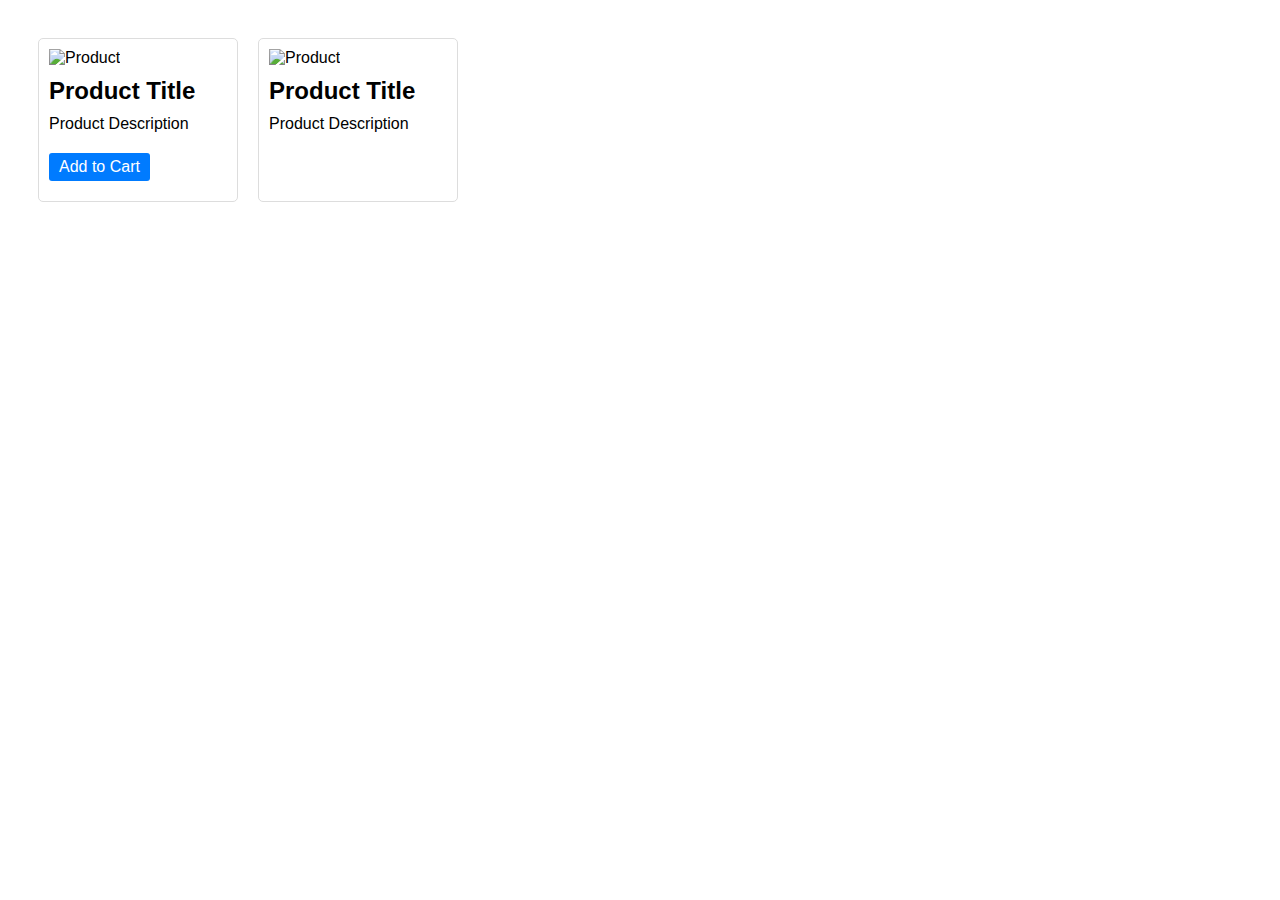
==== Proyecto/index.html @ c64d7929 "second commir" ====
<!DOCTYPE html>
<html lang="en">
<head>
    <meta charset="UTF-8">
    <meta name="viewport" content="width=device-width, initial-scale=1.0">
    <link rel="stylesheet" href="style.css">
    <title>Ecommerce</title>
</head>
<body>
    <div class="container">
        <div class="product">
            <img src="https://via.placeholder.com/150" alt="Product">
            <h2>Product Title</h2>
            <p>Product Description</p>
            <a href="#" class="btn">Add to Cart</a>
        </div>

        <div class="product">
            <img src="https://via.placeholder.com/150" alt="Product">
            <h2>Product Title</h2>
            <p>Product Description</p>
---- Proyecto/style.css ----
* {
    box-sizing: border-box;
}

body {
    font-family: Arial, sans-serif;
}

.container {
    display: flex;
    flex-wrap: wrap;
    padding: 20px;
}

.product {
    border: 1px solid #ddd;
    border-radius: 5px;
    margin: 10px;
    padding: 10px;
    width: 200px;
}

.product img {
    width: 100%;
    height: auto;
}

.product h2, .product p {
    margin: 10px 0;
}

.product .btn {
    background-color: #007BFF;
    border: none;
    border-radius: 3px;
    color: white;
    cursor: pointer;
    font-size: 16px;
    margin: 10px 0;
    padding: 5px 10px;
    text-align: center;
    text-decoration: none;
    display: inline-block;
}
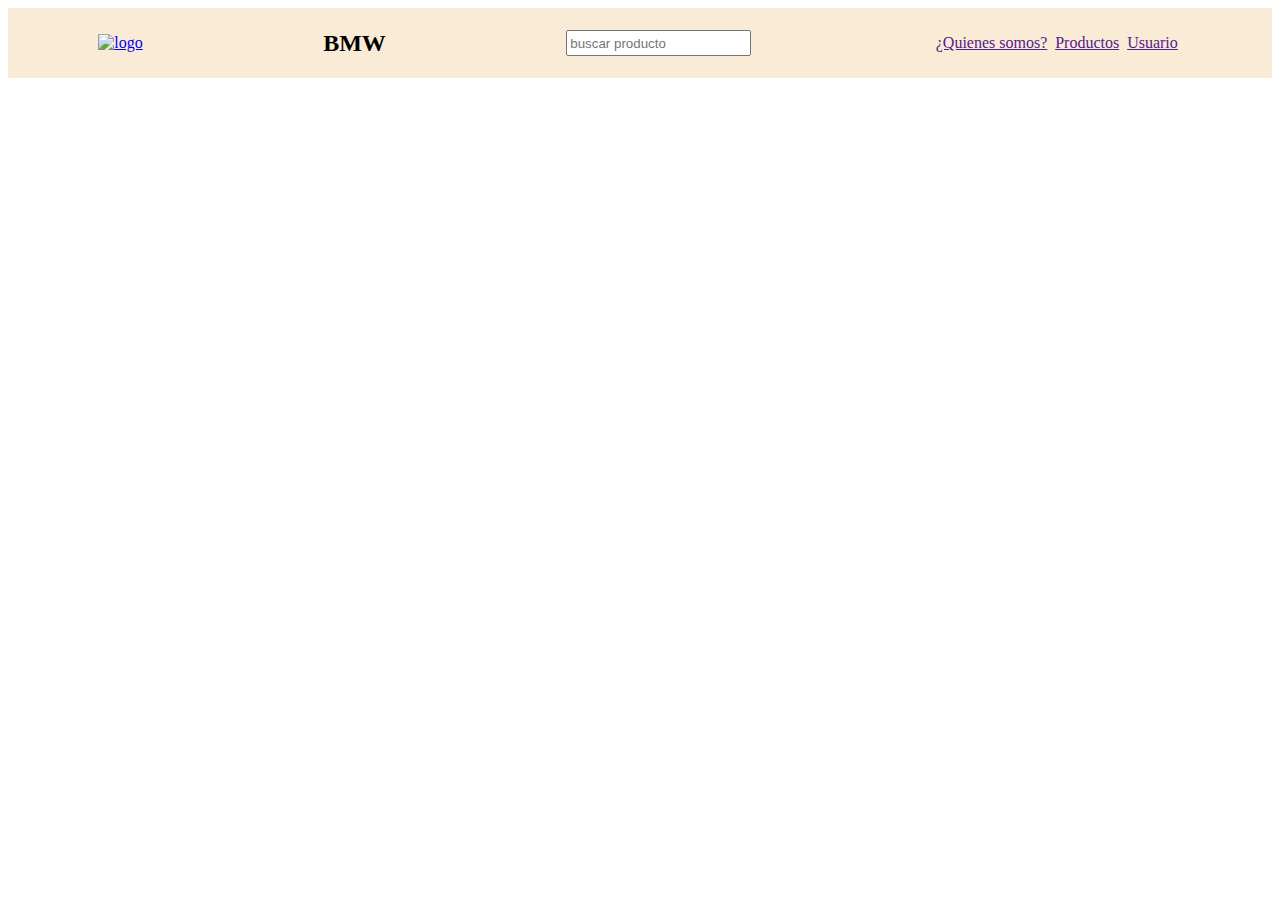
==== commit 8ae2872f: "Agrego la carpeta proyecto" ====
--- a/Proyecto/index.html
+++ b/Proyecto/index.html
@@ -1,23 +1,30 @@
 <!DOCTYPE html>
 <html lang="en">
-<head>
-    <meta charset="UTF-8">
-    <meta name="viewport" content="width=device-width, initial-scale=1.0">
-    <link rel="stylesheet" href="style.css">
-    <title>Ecommerce</title>
-</head>
-<body>
-    <div class="container">
-        <div class="product">
-            <img src="https://via.placeholder.com/150" alt="Product">
-            <h2>Product Title</h2>
-            <p>Product Description</p>
-            <a href="#" class="btn">Add to Cart</a>
+    <head>
+        <meta charset="UTF-8">
+        <meta name="viewport" content="width=device-width, initial-scale=1.0">
+        <link rel="stylesheet" href="style.css">
+        <title>Document</title>
+    </head>
+    <body>
+
+        <div class="nav_bar_container">
+
+            <a href="index.html">
+                <img src="https://upload.wikimedia.org/wikipedia/commons/thumb/4/44/BMW.svg/800px-BMW.svg.png" alt="logo" class="nav_bar_image">
+            </a>
+
+            <h2 class="nav_bar_title">BMW</h2>
+
+            <input type="text" placeholder="buscar producto">
+            <div class="information">
+                <p> <a href=""> ¿Quienes somos? </a></p>
+                <p> <a href=""> Productos </a></p> 
+                <p> <a href=""> Usuario </a></p>
+            </div>
         </div>
 
-        <div class="product">
-            <img src="https://via.placeholder.com/150" alt="Product">
-            <h2>Product Title</h2>
-            <p>Product Description</p>
+        
 
-
+    </body>
+</html>--- a/Proyecto/style.css
+++ b/Proyecto/style.css
@@ -1,44 +1,34 @@
-* {
-    box-sizing: border-box;
+.nav_bar_container {
+    display: flex;
+    flex-direction: row;
+    justify-content: space-around;
+    background-color: antiquewhite;
+    align-items: center;
+    height: 70px;
 }
 
-body {
-    font-family: Arial, sans-serif;
+.nav_bar_image {
+    height: 60px;
+    width: auto;
 }
 
-.container {
-    display: flex;
-    flex-wrap: wrap;
-    padding: 20px;
+
+
+input {
+    height: 20px;
 }
 
-.product {
-    border: 1px solid #ddd;
-    border-radius: 5px;
-    margin: 10px;
-    padding: 10px;
-    width: 200px;
+.information {
+    width: 250px;
+    display: flex;
+    flex-direction: row;
+    justify-content: space-around;
+    margin: 0;
+    text-decoration: none;
+    color: black;
+    transition: color 0.3s;
 }
 
-.product img {
-    width: 100%;
-    height: auto;
+.information a:hover {
+    color: #007BFF;
 }
-
-.product h2, .product p {
-    margin: 10px 0;
-}
-
-.product .btn {
-    background-color: #007BFF;
-    border: none;
-    border-radius: 3px;
-    color: white;
-    cursor: pointer;
-    font-size: 16px;
-    margin: 10px 0;
-    padding: 5px 10px;
-    text-align: center;
-    text-decoration: none;
-    display: inline-block;
-}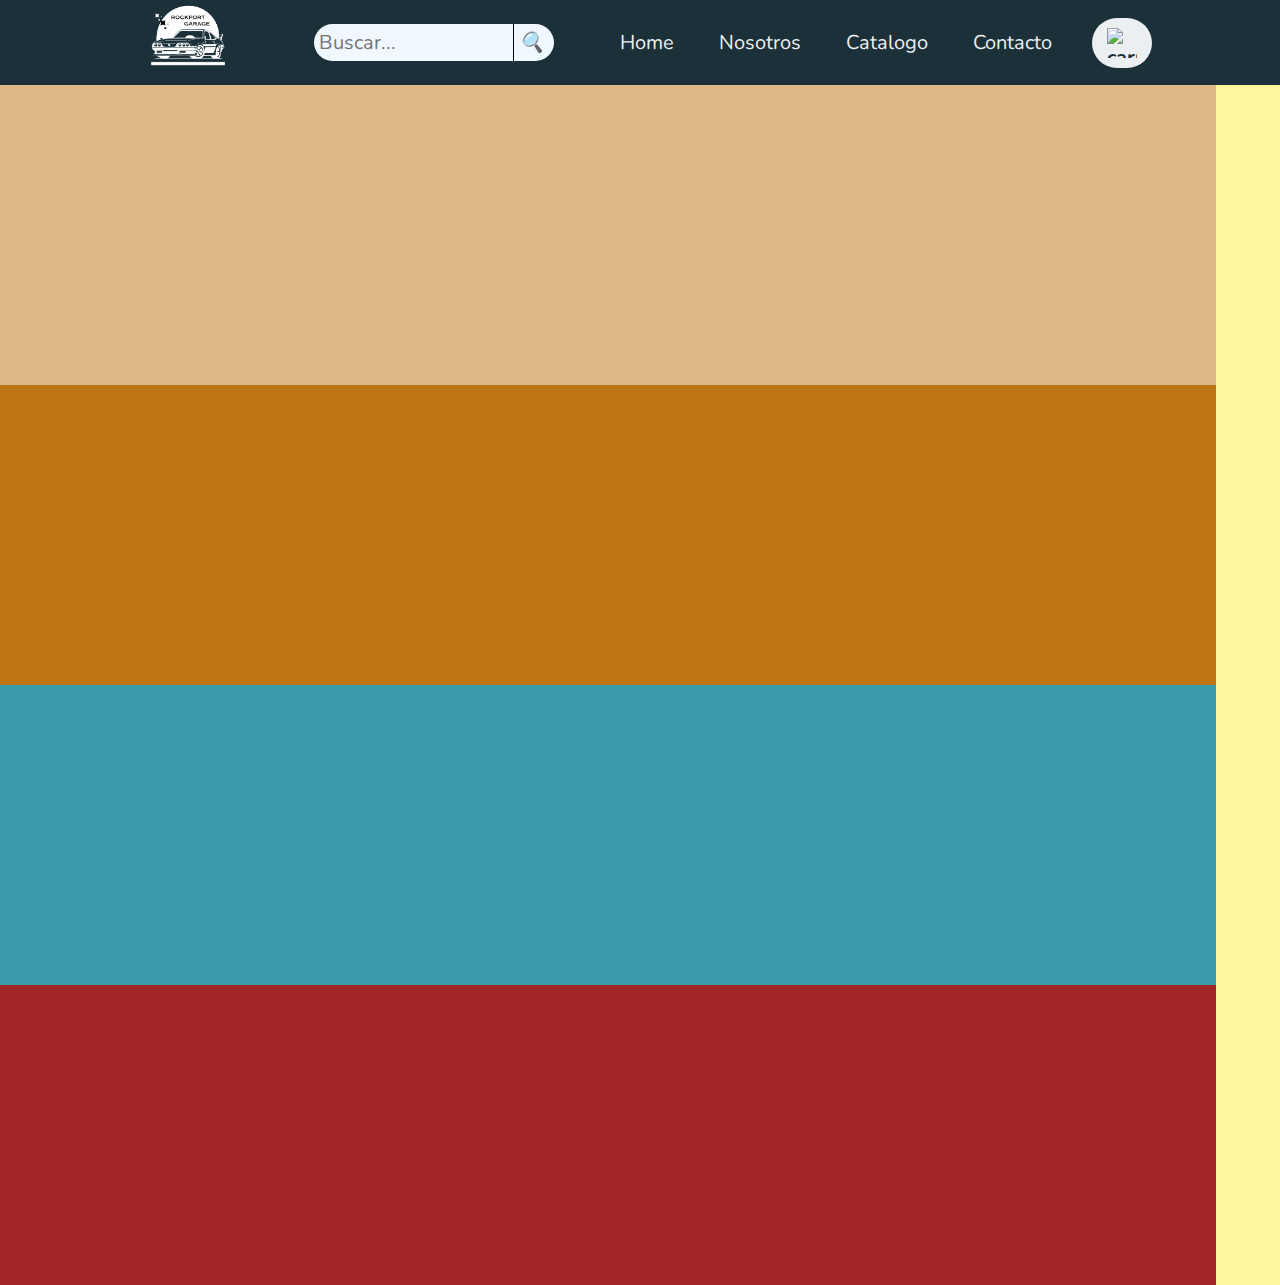
==== commit 657886a3: "Avance del proyyecto" ====
--- a/Proyecto/index.html
+++ b/Proyecto/index.html
@@ -4,25 +4,61 @@
         <meta charset="UTF-8">
         <meta name="viewport" content="width=device-width, initial-scale=1.0">
         <link rel="stylesheet" href="style.css">
-        <title>Document</title>
+        <title>E-COMMERCE</title>
     </head>
     <body>
 
-        <div class="nav_bar_container">
+        <header class="header">
+            <div class="logo">
+                <img src="/Proyecto/Rockport Garage.png" alt="logo">
+            </div>
 
-            <a href="index.html">
-                <img src="https://upload.wikimedia.org/wikipedia/commons/thumb/4/44/BMW.svg/800px-BMW.svg.png" alt="logo" class="nav_bar_image">
+            
+
+            </div>
+
+            <div class="nav-bar">
+                <nav>
+                    <form action="/buscar" method="get">
+                        <input type="search" name="q" placeholder="Buscar...">
+                        <button type="submit">
+                            <i>&#128269;</i>
+                        </button> 
+                    </form>
+                </nav>
+            </div>
+            <nav>
+                <ul class="nav-links">
+                    <li><a href="#">Home</a></li>
+                    <li><a href="#">Nosotros</a></li>
+                    <li><a href="#">Catalogo</a></li>
+                    <li><a href="#">Contacto</a></li>
+                </ul>
+            </nav>
+            <a href="https://www.twitch.tv/pelicanger" class="btn">
+                <button>
+                    <img src="https://cdn-icons-png.flaticon.com/128/4305/4305700.png" alt="carro de compras">
+                </button>
             </a>
+        </header>
+        <body class="body">
+            <div class="banner-principal">
+            </div>
 
-            <h2 class="nav_bar_title">BMW</h2>
+            <div class="quienes-somos">
+            </div>
 
-            <input type="text" placeholder="buscar producto">
-            <div class="information">
-                <p> <a href=""> ¿Quienes somos? </a></p>
-                <p> <a href=""> Productos </a></p> 
-                <p> <a href=""> Usuario </a></p>
+            <div class="catalogo">
             </div>
-        </div>
+
+            <div class="accion-final">
+            </div>
+
+
+        </body>
+
+
+
 
         
 
--- a/Proyecto/style.css
+++ b/Proyecto/style.css
@@ -1,34 +1,163 @@
-.nav_bar_container {
-    display: flex;
-    flex-direction: row;
-    justify-content: space-around;
-    background-color: antiquewhite;
-    align-items: center;
-    height: 70px;
+@import url('https://fonts.googleapis.com/css2?family=Nunito:wght@400;700&display=swap');
+
+* {
+    box-sizing: border-box;
+    margin: 0;
+    padding: 0;
+    font-family: 'Nunito', sans-serif;
+    font-size: 20px;
 }
 
-.nav_bar_image {
-    height: 60px;
+body {
+   background-color: #fff59d; 
+}
+
+.header {
+    background-color: #1b3039;
+    display: flex;
+    justify-content: flex-end;
+    align-items: center;
+    height: 85px;
+    padding: 5px 10%;
+}
+
+.header .logo {
+    cursor: pointer;
+    margin-right: auto;
+
+}
+
+.header .logo img{
+    margin-right: 20px;
+    height: 120px;
     width: auto;
+    transition: all 0.3s;
+}
+
+.header .logo img:hover {
+    transform: scale(1.2);
+}
+
+
+.header .nav-links {
+    list-style: none;
+}
+
+.header .nav-links li {
+    display: inline-block;
+    padding: 0 20px;
+}
+
+.header .nav-links li:hover{
+    transform: scale(1.1);
+    transition: all 0.3s;
+    cursor: pointer;
+}
+
+.header .nav-links a {
+    font-size: 700;
+    color: #eceff1;
+    text-decoration: none;
+}
+
+.header .nav-links li a:hover {
+    color: #ffbc0e;
+}
+
+.header .btn {
+    display: flex; 
+    align-items: center;
+    justify-content: center;
+}
+.header .btn button{
+    display: flex;
+    align-items: center;
+    justify-content: center;
+    margin-left: 20px;
+    font-weight: 700;
+    color: #1b3039;
+    padding: 10px 15px;
+    background: #eceff1;
+    border: none;
+    border-radius: 50px;
+    cursor: pointer;
+    transition: all 0.3 ease 0s;
+}
+
+.header .btn  button img {
+    max-height: 30px;
+    max-width: 30px;
+}
+
+.header .btn button:hover{
+    transform: scale(1.1);
+    background-color: #e6b800; 
+    transition: all 0.3s;
+    cursor: pointer;
 }
 
 
 
-input {
-    height: 20px;
+.header .nav-bar {
+    margin-right: auto;
+    width: auto;
+    height: auto;
+    background-color: aliceblue;
+    border-radius: 20px;
 }
 
-.information {
-    width: 250px;
-    display: flex;
-    flex-direction: row;
-    justify-content: space-around;
-    margin: 0;
-    text-decoration: none;
-    color: black;
-    transition: color 0.3s;
+.header .nav-bar form input[type="search"] {
+    padding: 5px;
+    width: 200px;
+    border: none;
+    border-right: 1px solid black;
+    background-color: transparent;
 }
 
-.information a:hover {
-    color: #007BFF;
+.header .nav-bar form button[type="submit"] {
+    
+    cursor: pointer;
+    background-color: transparent;
+    border: none;
 }
+
+.header .nav-bar form button[type="submit"]:hover {
+    transform: scale(1.1);
+    transition: all 0.3s;
+    cursor: pointer;
+}
+    
+
+
+.header .nav-bar form button i{
+    margin-right: 10px;
+}
+
+/*Body*/
+.body {
+}
+
+
+.body .banner-principal {
+    height: 300px;
+    width: 95%;
+    background-color: burlywood;
+}
+
+.body .quienes-somos {
+    height: 300px;
+    width: 95%;
+    background-color: rgb(189, 116, 21);
+}
+
+.body .catalogo {
+    height: 300px;
+    width: 95%;
+    background-color: rgb(58, 155, 172);
+}
+
+.body .accion-final {
+    height: 300px;
+    width: 95%;
+    background-color: rgb(161, 37, 37); 
+}
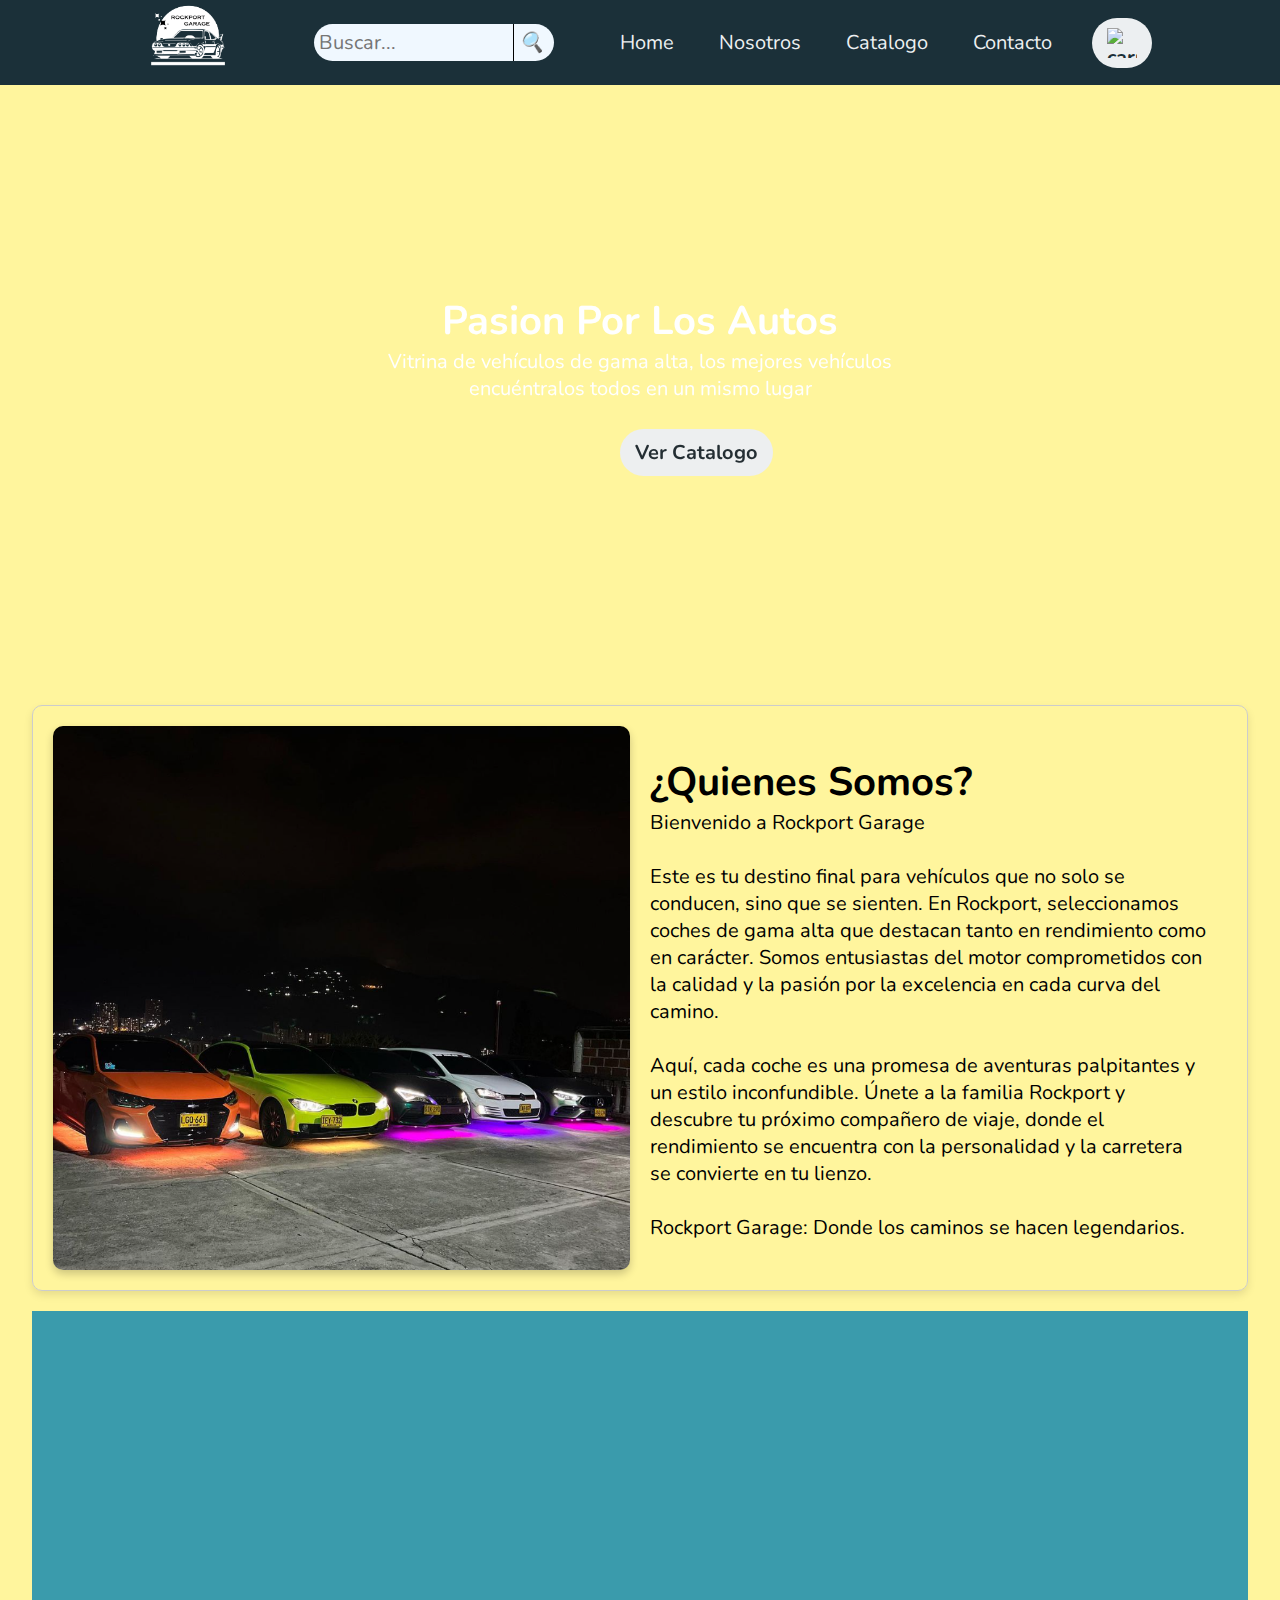
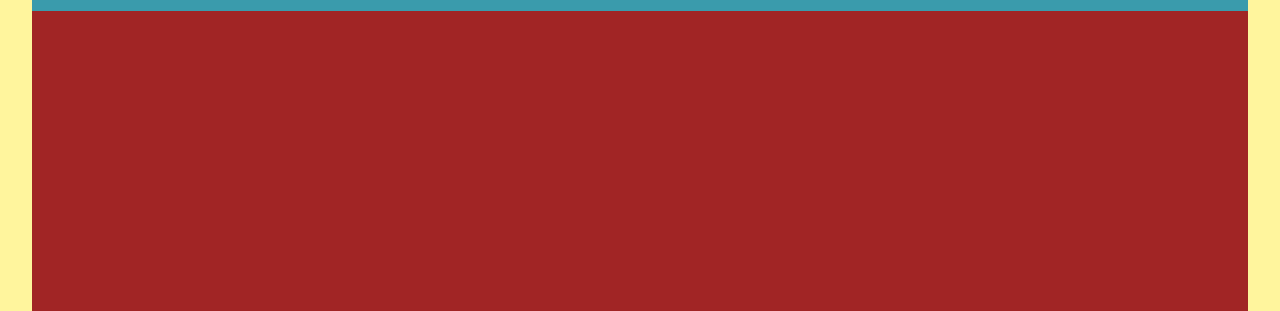
==== commit 3fedd4cd: "Avanze del Proyecto" ====
--- a/Proyecto/index.html
+++ b/Proyecto/index.html
@@ -10,7 +10,7 @@
 
         <header class="header">
             <div class="logo">
-                <img src="/Proyecto/Rockport Garage.png" alt="logo">
+                <img src="Rockport Garage.png" alt="logo">
             </div>
 
             
@@ -42,19 +42,39 @@
             </a>
         </header>
         <body class="body">
-            <div class="banner-principal">
+            <div class="body-container">
+                <div class="banner-principal">
+                    <div class="texto-banner">
+                        <h4>Pasion Por Los Autos</h4>
+                        <p>Vitrina de vehículos de gama alta, los mejores vehículos encuéntralos todos en un mismo lugar</p>
+                        <br>    
+                        <button>Ver Catalogo</button>
+                    </div>
+                </div>
+
+                <div class="quienes-somos">
+                    <div class="text-section">
+                        <h4>¿Quienes Somos?</h4>
+                        <p>Bienvenido a Rockport Garage
+                            <br><br>
+                            Este es tu destino final para vehículos que no solo se conducen, sino que se sienten. En Rockport, seleccionamos coches de gama alta que destacan tanto en rendimiento como en carácter. Somos entusiastas del motor comprometidos con la calidad y la pasión por la excelencia en cada curva del camino.
+                            <br><br>
+                            Aquí, cada coche es una promesa de aventuras palpitantes y un estilo inconfundible. Únete a la familia Rockport y descubre tu próximo compañero de viaje, donde el rendimiento se encuentra con la personalidad y la carretera se convierte en tu lienzo.
+                            <br><br>
+                            Rockport Garage: Donde los caminos se hacen legendarios.</p>
+                    </div>
+
+                    <div class="img-section">
+                        <img src="exposicion.png" alt="imagen quienes somos">
+                    </div>
+                </div>
+
+                <div class="catalogo">
+                </div>
+
+                <div class="accion-final">
+                </div>
             </div>
-
-            <div class="quienes-somos">
-            </div>
-
-            <div class="catalogo">
-            </div>
-
-            <div class="accion-final">
-            </div>
-
-
         </body>
 
 
--- a/Proyecto/style.css
+++ b/Proyecto/style.css
@@ -135,29 +135,150 @@
 
 /*Body*/
 .body {
-}
-
-
-.body .banner-principal {
-    height: 300px;
+    
+}
+
+.body .body-container {
+    display: flex;
+    align-items: center;
+    flex-direction: column;
+    flex-wrap: wrap
+}
+
+.body .body-container .banner-principal {
+    display: flex;
+    align-items: center;
+    justify-content: center;
+    background-image: url('https://estaticos.elcolombiano.com/binrepository/848x565/34c0/780d565/none/11101/TCGI/dsc00816-editar_40861276_20221015190443.jpg'); 
+    background-size: cover;
+    background-position: center center;
+    background-repeat: no-repeat;
+    width: 100%;
+    height: 600px;
+    filter: grayscale(50%);
+}
+
+
+
+.body .body-container .banner-principal .texto-banner {
+    position: absolute;
+    top: 50%;
+    left: 50%;
+    transform: translate(-50%, -50%);
+    color: white;
+    padding: 1em;
+    border-radius: 5px;
+    justify-content: center;
+    
+}
+
+.body .body-container .banner-principal .texto-banner h4{
+    text-align: center;
+    vertical-align: bottom;
+    font-size: 40px;
+    text-shadow: 6px;
+}
+
+.body .body-container .banner-principal .texto-banner p{
+    text-align: center;
+    vertical-align: bottom;
+    text-shadow: 6px;
+}
+
+.body .body-container .banner-principal .texto-banner button {
+    display: flex;
+    justify-content: center;
+    align-items: center;
+    font-weight: 700;
+    color: #1b3039;
+    padding: 10px 15px;
+    background: #eceff1;
+    border: none;
+    border-radius: 50px;
+    cursor: pointer;
+    transition: all 0.3 ease 0s;
+    margin-left: 280px  ;
+}
+
+.body .body-container .banner-principal .texto-banner button:hover {
+    transform: scale(1.1);
+    transition: all 0.3s;
+    cursor: pointer;
+}
+
+
+.body .body-container .banner-principal img {
+    width: 100%;
+    height: auto;
+    display: block;
+}
+
+.body .body-container .quienes-somos {
+    display: flex;
+    align-items: center;
+    justify-content: space-between;
+    flex-direction: row-reverse; 
+    height: auto;
     width: 95%;
-    background-color: burlywood;
-}
-
-.body .quienes-somos {
-    height: 300px;
-    width: 95%;
-    background-color: rgb(189, 116, 21);
-}
-
-.body .catalogo {
+    margin: 20px auto;
+    border: solid 1px #ccc; 
+    box-shadow: 0 4px 8px rgba(0, 0, 0, 0.1);
+    padding: 20px;
+    transform: 0.3s;
+    border-radius: 10px;
+}
+
+.body .body-container .quienes-somos .text-section {
+    flex-basis: 50%; 
+    padding-right: 20px; 
+    margin-left: 20px;
+}
+
+.body .body-container .quienes-somos .img-section {
+    flex-basis: 50%; 
+    display: flex;
+    justify-content: center;
+    align-items: center; 
+}
+
+.body .body-container .quienes-somos .img-section img {
+    max-width: 100%; 
+    height: auto; 
+    border-radius: 10px; 
+    box-shadow: 0 4px 8px rgba(0, 0, 0, 0.2); 
+    transition: transform 0.3s ease;
+}
+
+.body .body-container .quienes-somos:hover {    
+    transform: scale(1.01); 
+}
+
+.body .body-container .quienes-somos .text-section h4{
+    text-align: left;
+    vertical-align: bottom;
+    font-size: 40px;
+    text-shadow: 6px;
+}
+
+.body .body-container .banner-principal .texto-banner p{
+    text-align: center;
+    vertical-align: bottom;
+    text-shadow: 6px;
+}
+
+
+
+
+.body .body-container .catalogo {
     height: 300px;
     width: 95%;
     background-color: rgb(58, 155, 172);
 }
 
-.body .accion-final {
+.body .body-container .accion-final {
     height: 300px;
     width: 95%;
     background-color: rgb(161, 37, 37); 
 }
+
+
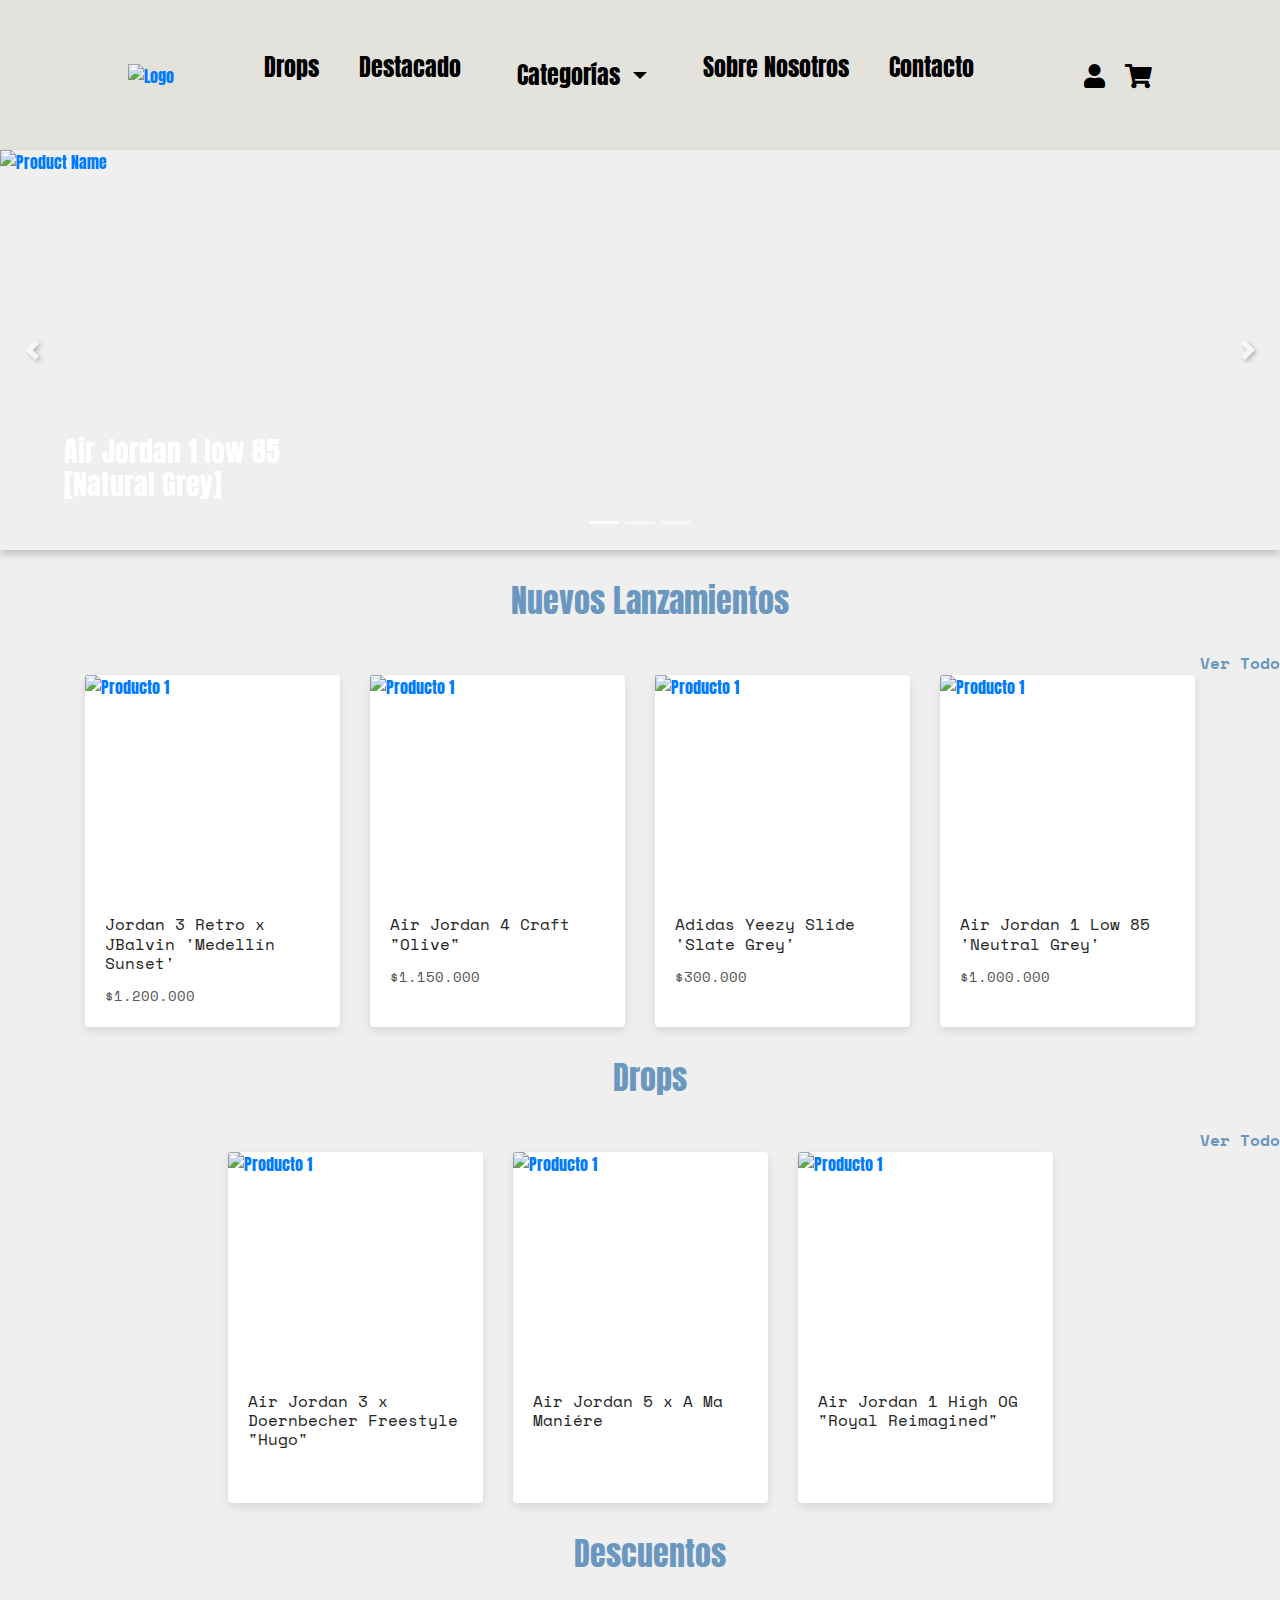
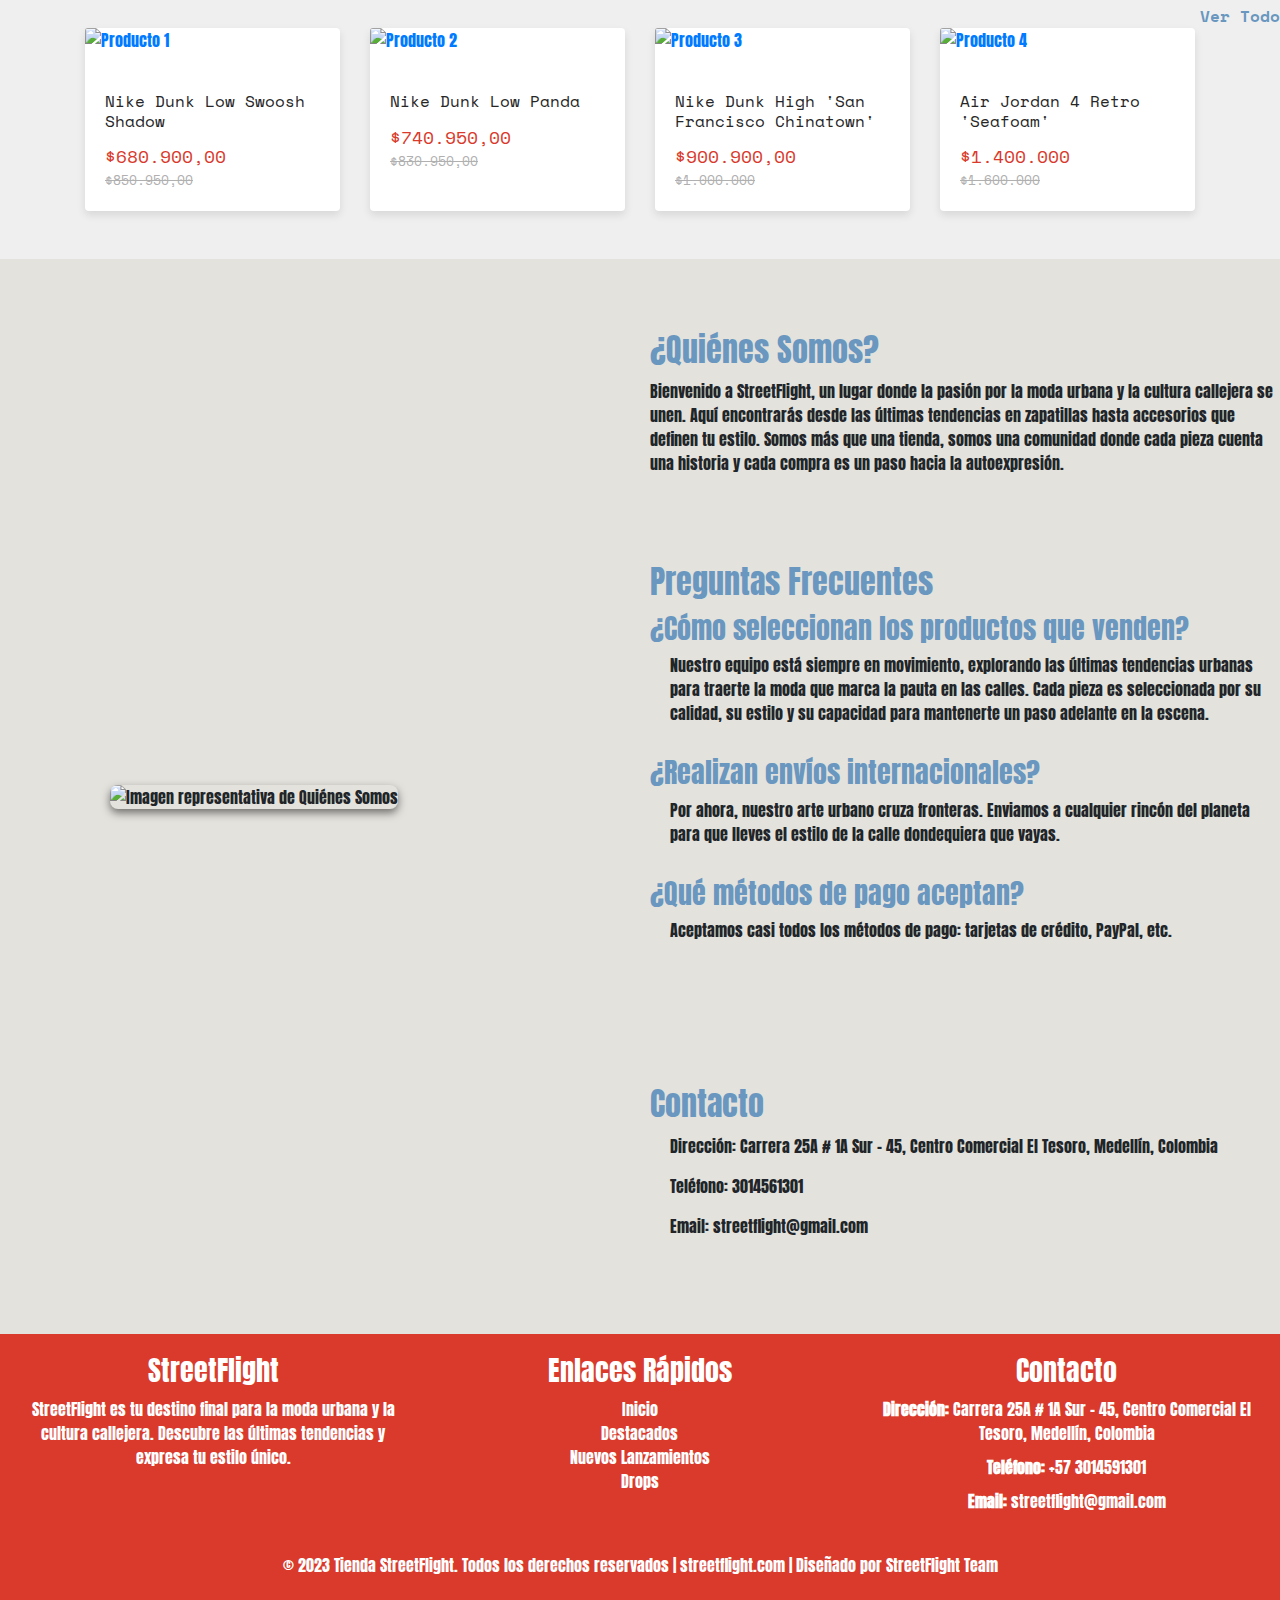
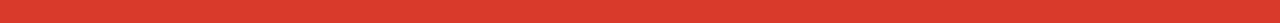
==== commit d139e4d3: "entrega proyecto final" ====
--- a/Proyecto/index.html
+++ b/Proyecto/index.html
@@ -1,83 +1,360 @@
 <!DOCTYPE html>
 <html lang="en">
-    <head>
-        <meta charset="UTF-8">
-        <meta name="viewport" content="width=device-width, initial-scale=1.0">
-        <link rel="stylesheet" href="style.css">
-        <title>E-COMMERCE</title>
-    </head>
-    <body>
-
-        <header class="header">
-            <div class="logo">
-                <img src="Rockport Garage.png" alt="logo">
-            </div>
-
+<head>
+    <meta charset="UTF-8">
+    <meta name="viewport" content="width=device-width, initial-scale=1.0">
+    <title>StreetFlight</title>
+    <!-- Bootstrap CSS -->
+    <link rel="stylesheet" href="https://cdn.jsdelivr.net/npm/bootstrap@4.0.0/dist/css/bootstrap.min.css" integrity="sha384-Gn5384xqQ1aoWXA+058RXPxPg6fy4IWvTNh0E263XmFcJlSAwiGgFAW/dAiS6JXm" crossorigin="anonymous">                             
+    <link rel="stylesheet" href="https://cdnjs.cloudflare.com/ajax/libs/font-awesome/5.15.3/css/all.min.css">
+    <link rel="stylesheet" href="style.css"> 
+</head>
+<body>
+    <header class="header">
+        <div class="logo">
+          <a href="index.html">
+            <img src="/Imagenes/StreetFlight.png" alt="Logo">
+          </a>
+        </div>
+        <nav class="nav-bar">
+          <ul class="nav-links">
+            <li><a href="/Subpaginas/drops.html">Drops</a></li>
+            <li><a href="#destacados">Destacado</a></li>
+            <!-- Menú desplegable para categorías -->
+            <li class="nav-item dropdown">
+              <a class="nav-link dropdown-toggle" href="#" id="navbarDropdownMenuLink" data-toggle="dropdown" aria-haspopup="true" aria-expanded="false">
+                Categorías
+              </a>
+              <div class="dropdown-menu" aria-labelledby="navbarDropdownMenuLink">
+                <a class="dropdown-item" href="#">Nuevos Lanzamientos</a>
+                <a class="dropdown-item" href="#">Descuentos</a>
+                <a class="dropdown-item" href="#">Todo</a>
+                <!-- Agregar más enlaces de categorías según sea necesario -->
+              </div>
+            </li>
+            <li><a href="#sobre-nosotros">Sobre Nosotros</a></li>
+            <li><a href="#contacto">Contacto</a></li>
+          </ul>
+        </nav>
+        <div class="user-options">
+          <a href="Subpaginas/login.html" class="icon">
+            <i class="fas fa-user"></i>
+          </a>
+          <a href="Subpaginas/shopping-cart.html" class="icon">
+            <i class="fas fa-shopping-cart"></i>
+          </a>
+        </div>
+    </header>
+
+
+    <!-- Banner Principal -->
+    <section id="banner" class="banner">
+        <!-- Implementar carrusel de Bootstrap o similar aquí -->
+        <div id="sneakerCarousel" class="carousel slide" data-ride="carousel">
+            <ol class="carousel-indicators">
+              <li data-target="#sneakerCarousel" data-slide-to="0" class="active"></li>
+              <li data-target="#sneakerCarousel" data-slide-to="1"></li>
+              <li data-target="#sneakerCarousel" data-slide-to="2"></li>
+            </ol>
+            <div class="carousel-inner">
+                <div class="carousel-item active">
+                    <a href="#"> <!-- Añade el enlace al producto aquí -->
+                      <img src="https://res.cloudinary.com/brokenchains/image/upload/v1699397075/BC%20-%20SESION%206-60.jpg" class="d-block w-100" alt="Product Name">
+                      <div class="carousel-caption d-none d-md-block">
+                        <h3>Air Jordan 1 low 85 <br> [Natural Grey]</h3>
+                      </div>
+                    </a>
+                </div>
+                <div class="carousel-item">
+                    <a href="#">
+                        <img src="https://res.cloudinary.com/brokenchains/image/upload/v1692365586/banner-yeezy-slide-slate-grey-01.jpg" class="d-block w-100" alt="Sneaker 1">
+                    </a>
+                </div>
+                <div class="carousel-item">
+                    <a href="#">
+                        <img src="https://www.kicks.com.co/media/wysiwyg/01_dunk_banner_desktop-min_1.jpeg" class="d-block w-100" alt="Sneaker 3">
+                    </a>
+                </div>
+            </div>
+            <a class="carousel-control-prev" href="#sneakerCarousel" role="button" data-slide="prev">
+              <span class="carousel-control-prev-icon" aria-hidden="true"></span>
+              <span class="sr-only">Previous</span>
+            </a>
+            <a class="carousel-control-next" href="#sneakerCarousel" role="button" data-slide="next">
+              <span class="carousel-control-next-icon" aria-hidden="true"></span>
+              <span class="sr-only">Next</span>
+            </a>
+        </div>
+          
+    </section>
+
+    <!-- Secciones Destacadas -->
+    <section id="destacados">
+
+        <!-- Sección de Nuevos Lanzamientos -->
+        <div class="nuevos-lanzamientos">
+            <h2 class="section-title">Nuevos Lanzamientos</h2>
+            <div class="ver-todo-link">
+                <a href="#" class="ver-todo">Ver Todo</a>
+            </div>
+            <div class="container">
+                <div class="row">
+                    <!-- Tarjeta de producto 1 -->
+                    <div class="col-md-3">
+                        <a href="#">
+                            <div class="card">
+                                <img src="https://res.cloudinary.com/brokenchains/image/upload/v1697833539/FN0346-901-j-balvin-x-air-jordan-3-medellin-sunset-ps-lateral-derecho-09.png" class="card-img-top" alt="Producto 1">
+                                <div class="card-body">
+                                    <h5 class="card-title"> Jordan 3 Retro x JBalvin 'Medellín Sunset' </h5>
+                                    <p class="card-text">$1.200.000</p>
+                                </div>
+                            </div>
+                        </a>
+                    </div>
+                    <!-- Tarjeta de producto 2 -->
+                    <div class="col-md-3">
+                        <a href="#">
+                            <div class="card">
+                                <img src="https://static.nike.com/a/images/t_prod_ss/w_960,c_limit,f_auto/83e2954a-26e4-49ff-9c8d-271d6ba871ce/air-jordan-4-craft-olive-fb9927-200-release-date.jpg" class="card-img-top" alt="Producto 1">
+                                <div class="card-body">
+                                    <h5 class="card-title"> Air Jordan 4 Craft "Olive" </h5>
+                                    <p class="card-text">$1.150.000</p>
+                                </div>
+                            </div>
+                        </a>
+                    </div>
+                    <!-- Tarjeta de producto 3 -->
+                    <div class="col-md-3">
+                        <a href="#">
+                            <div class="card">
+                                <img src="https://res.cloudinary.com/brokenchains/image/upload/v1692313470/ID2350-adidas-yeezy-slide-slate-grey-lateral-derecho-01.png" class="card-img-top" alt="Producto 1">
+                                <div class="card-body">
+                                    <h5 class="card-title"> Adidas Yeezy Slide 'Slate Grey' </h5>
+                                    <p class="card-text">$300.000</p>
+                                </div>
+                            </div>
+                        </a>
+                    </div>
+                    <!-- Tarjeta de producto 4 -->
+                    <div class="col-md-3">
+                        <a href="#">
+                            <div class="card">
+                                <img src="https://res.cloudinary.com/brokenchains/image/upload/v1698187731/FB9933-100-air-jordan-1-low-85-lateral-derecho-01.png" class="card-img-top" alt="Producto 1">
+                                <div class="card-body">
+                                    <h5 class="card-title"> Air Jordan 1 Low 85 'Neutral Grey' </h5>
+                                    <p class="card-text">$1.000.000</p>
+                                </div>
+                            </div>
+                        </a>
+                    </div>
+                </div>
+            </div>
             
-
-            </div>
-
-            <div class="nav-bar">
-                <nav>
-                    <form action="/buscar" method="get">
-                        <input type="search" name="q" placeholder="Buscar...">
-                        <button type="submit">
-                            <i>&#128269;</i>
-                        </button> 
-                    </form>
-                </nav>
-            </div>
-            <nav>
-                <ul class="nav-links">
-                    <li><a href="#">Home</a></li>
-                    <li><a href="#">Nosotros</a></li>
-                    <li><a href="#">Catalogo</a></li>
-                    <li><a href="#">Contacto</a></li>
+        </div>
+
+        <!-- Drop -->
+        <div class="drops">
+            <h2 class="section-title">Drops</h2>
+            <div class="ver-todo-link">
+                <a href="#" class="ver-todo">Ver Todo</a>
+            </div>
+            <div class="container">
+                <div class="row justify-content-center">
+                    <!-- Tarjeta de producto 1 -->
+                    <div class="col-md-3">
+                        <a href="#">
+                            <div class="card">
+                                <img src="https://static.nike.com/a/images/t_prod_ss/w_960,c_limit,f_auto/24fa00bd-cc0e-45c9-8de5-07888940913a/air-jordan-3-x-doernbecher-freestyle-hugo-fz3030-919-release-date.jpg" class="card-img-top" alt="Producto 1">
+                                <div class="card-body">
+                                    <h5 class="card-title"> Air Jordan 3 x Doernbecher Freestyle "Hugo" </h5>
+                                </div>
+                            </div>
+                        </a>
+                    </div>
+                    <!-- Tarjeta de producto 2 -->
+                    <div class="col-md-3">
+                        <a href="#">
+                            <div class="card">
+                                <img src="https://media.revistagq.com/photos/6516845c5a2d570f176eff56/master/w_1600%2Cc_limit/a-ma-maniere-air-jordan-5.jpg" class="card-img-top" alt="Producto 1">
+                                <div class="card-body">
+                                    <h5 class="card-title"> Air Jordan 5 x A Ma Maniére </h5>
+                                </div>
+                            </div>
+                        </a>
+                    </div>
+                    <!-- Tarjeta de producto 3 -->
+                    <div class="col-md-3">
+                        <a href="#">
+                            <div class="card">
+                                <img src="https://static.nike.com/a/images/t_prod_ss/w_960,c_limit,f_auto/6c2b1dc1-7614-4d1c-89d6-ab0bf6422a7f/air-jordan-1-high-og-royal-reimagined-dz5485-042-release-date.jpg" class="card-img-top" alt="Producto 1">
+                                <div class="card-body">
+                                    <h5 class="card-title"> Air Jordan 1 High OG "Royal Reimagined" </h5>
+                                </div>
+                            </div>
+                        </a>
+                    </div>
+                    
+                </div>
+            </div> 
+        </div>
+
+        <!-- Descuentos -->
+        <div class="descuentos">
+            <h2 class="section-title">Descuentos</h2>
+            <div class="ver-todo-link">
+                <a href="#" class="ver-todo">Ver Todo</a>
+            </div>
+            <div class="container">
+                <div class="row">
+                    <!-- Tarjeta de producto 1 -->
+                    <div class="col-md-3 mb-3">
+                        <a href="#">
+                            <div class="card h-100">
+                                <img src="https://www.kicks.com.co/media/catalog/product/d/q/dq7681-001-phsrh000-2000.png?optimize=medium&bg-color=255,255,255&fit=bounds&height=700&width=700&canvas=700:700&format=jpeg" class="card-img-top" alt="Producto 1">
+                                <div class="card-body">
+                                    <h5 class="card-title">Nike Dunk Low Swoosh Shadow</h5>
+                                    <p class="card-text">
+                                        <span class="price-discount">$680.900,00</span><br>
+                                        <span class="price-original">$850.950,00</span> 
+                                    </p>
+                                </div>
+                            </div>
+                        </a>
+                    </div>
+                    <!-- Tarjeta de producto 2 -->
+                    <div class="col-md-3 mb-3">
+                        <a href="#">
+                            <div class="card h-100">
+                                <img src="https://www.kicks.com.co/media/catalog/product/d/d/dd1503-101-phsrh000-2000.png?optimize=medium&bg-color=255,255,255&fit=bounds&height=700&width=700&canvas=700:700&format=jpeg" class="card-img-top" alt="Producto 2">
+                                <div class="card-body">
+                                    <h5 class="card-title">Nike Dunk Low Panda</h5>
+                                    <p class="card-text">
+                                        <span class="price-discount">$740.950,00</span><br>
+                                        <span class="price-original">$830.950,00</span>
+                                    </p>
+                                </div>
+                            </div>
+                        </a>
+                    </div>
+                    <!-- Tarjeta de producto 3 -->
+                    <div class="col-md-3 mb-3">
+                        <a href="#">
+                            <div class="card h-100">
+                                <img src="https://res.cloudinary.com/brokenchains/image/upload/v1681854476/FD0776-100-NIKE-DUNK-HIGH-BC-01.jpg" class="card-img-top" alt="Producto 3">
+                                <div class="card-body">
+                                    <h5 class="card-title"> Nike Dunk High 'San Francisco Chinatown' </h5>
+                                    <p class="card-text">
+                                        <span class="price-discount">$900.900,00</span><br>
+                                        <span class="price-original">$1.000.000</span>
+                                    </p>
+                                </div>
+                            </div>
+                        </a>
+                    </div>
+                    <!-- Tarjeta de producto 4 -->
+                    <div class="col-md-3 mb-3">
+                        <a href="">
+                            <div class="card h-100">
+                                <img src="https://res.cloudinary.com/brokenchains/image/upload/v1684026764/AQ9129-103-AIR-JORDAN-4-BC-01.jpg" class="card-img-top" alt="Producto 4">
+                                <div class="card-body">
+                                    <h5 class="card-title">Air Jordan 4 Retro 'Seafoam'</h5>
+                                    <p class="card-text">
+                                        <span class="price-discount">$1.400.000</span><br>
+                                        <span class="price-original">$1.600.000</span>
+                                        
+                                    </p>
+                                </div>
+                            </div>
+                        </a>
+                    </div>
+                    
+                </div>
+            </div>
+            
+        </div>
+
+
+
+
+    </section>
+
+    <!-- Sobre Nosotros -->
+    <section id="sobre-nosotros" id="faqs">
+        <!-- Sobre Nosotros -->
+        <section class="sobre-nosotros">
+            <div class="img-section">
+                <!-- Asumiendo que ya tienes una imagen lista para usar -->
+                <img src="https://media.voguebusiness.com/photos/60140c4680e198421a9ec8d1/master/pass/sneakers-sustainability-voguebus-janine-abrenilla-jan-21-promo.jpg" alt="Imagen representativa de Quiénes Somos">
+            </div>
+            <div class="text-section">
+                <!-- Sobre Nosotros -->
+                <h2>¿Quiénes Somos?</h2>
+                <p>Bienvenido a StreetFlight, un lugar donde la pasión por la moda urbana y la cultura callejera se unen. Aquí encontrarás desde las últimas tendencias en zapatillas hasta accesorios que definen tu estilo. Somos más que una tienda, somos una comunidad donde cada pieza cuenta una historia y cada compra es un paso hacia la autoexpresión.</p>
+                <!-- FAQs -->
+                <section id="faqs" class="faqs-section">
+                    <h2>Preguntas Frecuentes</h2>
+                    <div class="faq-item">
+                        <h3>¿Cómo seleccionan los productos que venden?</h3>
+                        <p>Nuestro equipo está siempre en movimiento, explorando las últimas tendencias urbanas para traerte la moda que marca la pauta en las calles. Cada pieza es seleccionada por su calidad, su estilo y su capacidad para mantenerte un paso adelante en la escena.</p>
+                    </div>
+                    <div class="faq-item">
+                        <h3>¿Realizan envíos internacionales?</h3>
+                        <p>Por ahora, nuestro arte urbano cruza fronteras. Enviamos a cualquier rincón del planeta para que lleves el estilo de la calle dondequiera que vayas.</p>
+                    </div>
+                    <div class="faq-item">
+                        <h3>¿Qué métodos de pago aceptan?</h3>
+                        <p>Aceptamos casi todos los métodos de pago: tarjetas de crédito, PayPal, etc. </p>
+                    </div>
+                </section>
+                <!-- Contacto -->
+                <section id="contacto" class="contacto">
+                    <h2>Contacto</h2>
+                    <p>Dirección: Carrera 25A # 1A Sur - 45, Centro Comercial El Tesoro, Medellín, Colombia</p>
+                    <p>Teléfono: 3014561301</p>
+                    <p>Email: streetflight@gmail.com</p>
+                </section>
+            </div>
+        </section>
+        
+    </section>
+
+    <!-- Footer -->
+    <footer class="footer">
+        <div class="footer-content">
+            <div class="footer-section about">
+                <h3>StreetFlight</h3>
+                <p>StreetFlight es tu destino final para la moda urbana y la cultura callejera. Descubre las últimas tendencias y expresa tu estilo único.</p>
+            </div>
+            <div class="footer-section links">
+                <h3>Enlaces Rápidos</h3>
+                <ul>
+                    <li><a href="#">Inicio</a></li>
+                    <li><a href="#destacados">Destacados</a></li>
+                    <li><a href="#destacados">Nuevos Lanzamientos</a></li>
+                    <li><a href="#destacados">Drops</a></li>
                 </ul>
-            </nav>
-            <a href="https://www.twitch.tv/pelicanger" class="btn">
-                <button>
-                    <img src="https://cdn-icons-png.flaticon.com/128/4305/4305700.png" alt="carro de compras">
-                </button>
-            </a>
-        </header>
-        <body class="body">
-            <div class="body-container">
-                <div class="banner-principal">
-                    <div class="texto-banner">
-                        <h4>Pasion Por Los Autos</h4>
-                        <p>Vitrina de vehículos de gama alta, los mejores vehículos encuéntralos todos en un mismo lugar</p>
-                        <br>    
-                        <button>Ver Catalogo</button>
-                    </div>
-                </div>
-
-                <div class="quienes-somos">
-                    <div class="text-section">
-                        <h4>¿Quienes Somos?</h4>
-                        <p>Bienvenido a Rockport Garage
-                            <br><br>
-                            Este es tu destino final para vehículos que no solo se conducen, sino que se sienten. En Rockport, seleccionamos coches de gama alta que destacan tanto en rendimiento como en carácter. Somos entusiastas del motor comprometidos con la calidad y la pasión por la excelencia en cada curva del camino.
-                            <br><br>
-                            Aquí, cada coche es una promesa de aventuras palpitantes y un estilo inconfundible. Únete a la familia Rockport y descubre tu próximo compañero de viaje, donde el rendimiento se encuentra con la personalidad y la carretera se convierte en tu lienzo.
-                            <br><br>
-                            Rockport Garage: Donde los caminos se hacen legendarios.</p>
-                    </div>
-
-                    <div class="img-section">
-                        <img src="exposicion.png" alt="imagen quienes somos">
-                    </div>
-                </div>
-
-                <div class="catalogo">
-                </div>
-
-                <div class="accion-final">
-                </div>
-            </div>
-        </body>
-
-
+            </div>
+            <div class="footer-section contact">
+                <h3>Contacto</h3>
+                <p><strong>Dirección:</strong> Carrera 25A # 1A Sur - 45, Centro Comercial El Tesoro, Medellín, Colombia</p>
+                <p><strong>Teléfono:</strong> +57 3014591301</p>
+                <p><strong>Email:</strong> streetflight@gmail.com</p>
+            </div>
+        </div>
+        <div class="footer-bottom">
+            <p>  &copy; 2023 Tienda  StreetFlight. Todos los derechos reservados | streetflight.com | Diseñado por StreetFlight Team</p>
+        </div>
+    </footer>
+
+
+
+    <script src="script.js"></script>
+    <script src="https://code.jquery.com/jquery-3.5.1.slim.min.js"></script>
+    <script src="https://cdn.jsdelivr.net/npm/@popperjs/core@2.9.2/dist/umd/popper.min.js"></script>
+    <script src="https://stackpath.bootstrapcdn.com/bootstrap/4.5.2/js/bootstrap.min.js"></script>
+
+</body>
+</html>
 
 
         
--- a/Proyecto/style.css
+++ b/Proyecto/style.css
@@ -1,284 +1,445 @@
-@import url('https://fonts.googleapis.com/css2?family=Nunito:wght@400;700&display=swap');
+
+@import url('https://fonts.googleapis.com/css2?family=Anton&display=swap');
+@import url('https://fonts.googleapis.com/css2?family=Space+Mono&display=swap');
+
+/* Color Theme Swatches in Hex */
+.color-theme_StreetFlight-1-hex { color: #6997BF; }
+.color-theme_StreetFlight-2-hex { color: #E4E2DD; }
+.color-theme_StreetFlight-3-hex { color: #D93A2B; }
+.color-theme_StreetFlight-4-hex { color: #A6372D; }
+.color-theme_StreetFlight-5-hex { color: #EFEFEF; }
+.color-theme_StreetFlight-6-hex { color: #FFFFFF;}
+
+
 
 * {
     box-sizing: border-box;
     margin: 0;
     padding: 0;
-    font-family: 'Nunito', sans-serif;
-    font-size: 20px;
+    font-family: 'Anton', sans-serif, helvetica;
 }
 
 body {
-   background-color: #fff59d; 
-}
+    background-color: #EFEFEF; 
+}
+
+h1, h2, h4, h5, h6 {
+    color: #262626; 
+    margin-top: 20px; 
+    margin-bottom: 10px;
+    font-family: 'Anton', sans-serif, helvetica ; 
+}
+
+h2 {
+    font-size: 2rem; 
+    margin-top: 1em; 
+    text-align: center; 
+    color: #6997BF; 
+}
+
+/* Puedes agregar clases específicas para títulos dentro de secciones específicas si es necesario */
+.section-title {
+    text-align: center; 
+    margin-bottom: 30px; 
+}
+
 
 .header {
-    background-color: #1b3039;
-    display: flex;
-    justify-content: flex-end;
+    background-color: #E4E2DD;
+    display: flex;
     align-items: center;
-    height: 85px;
-    padding: 5px 10%;
-}
-
-.header .logo {
-    cursor: pointer;
-    margin-right: auto;
-
-}
-
-.header .logo img{
-    margin-right: 20px;
-    height: 120px;
+    padding: 0 10%;
+    height: 150px; /* Ajusta la altura del header para acomodar el logo grande */
+}
+
+.logo img {
+    height: 150px; /* Ajusta según el tamaño deseado del logo */
     width: auto;
-    transition: all 0.3s;
-}
-
-.header .logo img:hover {
-    transform: scale(1.2);
-}
-
-
-.header .nav-links {
+}
+
+.nav-bar {
+    display: flex;
+    justify-content: center;
+    flex-grow: 1;
+}
+
+.nav-links {
     list-style: none;
-}
-
-.header .nav-links li {
-    display: inline-block;
+    display: flex;
+    justify-content: center;
+    flex-grow: 1;
+    padding: 0;
+    margin: 0 auto; /* Centrar los enlaces en la página */
+    max-width: 800px; /* Ajusta este valor según el ancho que desees para tus ítems de navegación */
+}
+
+.nav-links li {
     padding: 0 20px;
 }
 
-.header .nav-links li:hover{
-    transform: scale(1.1);
-    transition: all 0.3s;
-    cursor: pointer;
-}
-
-.header .nav-links a {
-    font-size: 700;
-    color: #eceff1;
+.nav-links a {
+    color: #000000;
     text-decoration: none;
-}
-
-.header .nav-links li a:hover {
-    color: #ffbc0e;
-}
-
-.header .btn {
-    display: flex; 
+    font-weight: 400;
+    font-size: 24px;
+}
+
+.nav-item.dropdown {
+    position: relative;
+}
+
+.dropdown-menu {
+    position: absolute;
+    top: 100%;
+    left: 0;
+    z-index: 1000;
+    display: none;
+    float: left;
+    min-width: 10rem;
+    padding: 0.5rem 0;
+    margin: 0.125rem 0 0;
+    font-size: 1rem;
+    color: #333;
+    text-align: left;
+    list-style: none;
+    background-color: #f8f9fa;
+    background-clip: padding-box;
+    border: 1px solid rgba(0,0,0,.15);
+    border-radius: 0.25rem;
+}
+
+.dropdown-menu a {
+    display: block;
+    width: 100%;
+    padding: 0.25rem 1.5rem;
+    clear: both;
+    font-weight: 400;
+    color: #262626;
+    text-align: inherit;
+    white-space: nowrap;
+    background-color: transparent;
+    border: 0;
+    text-decoration: none;
+}
+
+.dropdown-menu a:hover {
+    color: #6997BF;
+    background-color: #e9ecef;
+}
+
+.nav-item.dropdown:hover .dropdown-menu {
+    display: block;
+}
+
+.user-options {
+    display: flex;
+    align-items: center;
+}
+
+.icon {
+    color: #000000;
+    margin-left: 20px;
+    font-size: 24px;
+}
+
+/* Body Styles */
+
+.body-container {
+    display: flex;
+    align-items: center;
+    flex-direction: column;
+    flex-wrap: wrap;
+}
+
+
+/* Carrusel */
+
+.banner {
+    box-shadow: 0px 4px 8px rgba(0, 0, 0, 0.2); 
+}
+
+.carousel-control-prev,
+.carousel-control-next {
+    filter: drop-shadow(2px 2px 2px rgba(0, 0, 0, 0.5)); 
+}
+
+.carousel-control-prev-icon,
+.carousel-control-next-icon {
+  
+  
+  width: 20px; /* Tamaño del ícono */
+  height: 20px; /* Tamaño del ícono */
+}
+
+.carousel-control-prev-icon:after,
+.carousel-control-next-icon:after {
+  content: ''; 
+}
+
+.carousel-control-prev,
+.carousel-control-next {
+  width: 5%; 
+}
+
+.carousel-item {
+    height: 4%; 
+}
+
+.carousel-item img {
+    width: 100%;
+    height: 400px; 
+    object-fit: cover; 
+}
+
+.carousel-inner {
+    height: 100%;
+}
+
+
+
+/* Estilos para la descripción del texto en el carrusel */
+.carousel-caption {
+    color: #FFFFFF !important; 
+    left: 5%; 
+    right: 15%;
+    text-align: left; 
+    max-width: 70%; 
+}
+
+/* Estilos para los títulos h2 para mejor organización */
+
+
+/*Catalogo Destacado*/
+
+.ver-todo-link {
+    text-align: right; 
+    margin-top: 20px;
+}
+
+.ver-todo {
+    font-family: 'Space Mono', serif;
+    color: #6997BF; 
+    font-weight: bold;
+    text-decoration: none; 
+    font-size: 1rem; 
+    transition: text-decoration 0.3s ease; 
+    margin-bottom: 20px;
+}
+
+.ver-todo:hover {
+    text-decoration: underline; 
+}
+.card {
+    box-shadow: 0 4px 8px rgba(0, 0, 0, 0.1);
+    transition: all 0.3s ease-in-out;
+    border: none; 
+    cursor: pointer; 
+    transition: transform 0.3s ease-in-out, box-shadow 0.3s ease-in-out;
+    height: 351.17px;
+    width: 255px;
+}
+
+.card:hover {
+    transform: scale(1.05); 
+    box-shadow: 0 6px 12px rgba(0, 0, 0, 0.15); 
+}
+
+.card-img-top {
+    width: 100%; 
+    height: auto; 
+    object-fit: cover; 
+}
+
+.card-title,
+.card-text {
+    font-family: 'Space Mono', serif;
+}
+
+.card-title {
+    font-size: 1rem; 
+}
+
+.card-text {
+    font-size: 0.9rem;  
+    color: #555; 
+}
+
+.nuevos-lanzamientos .card-img-top {
+    height: 200px; 
+    object-fit: cover; 
+}
+
+.drops .card-img-top {
+    height: 200px; 
+    object-fit: cover; 
+}
+
+.card .price-original,
+.card .price-discount {
+    font-family: 'Space Mono', serif; 
+}
+
+
+.card .price-original {
+    text-decoration: line-through;
+    color: #B0B0B0;
+    font-size: 0.8rem;
+    margin-right: 5px;
+    font-weight: normal; 
+}
+
+.card .price-discount {
+    color: #D93A2B;
+    font-size: 1.1rem;
+    font-weight: normal; 
+}
+
+
+
+/* Estilos para la sección Quiénes Somos */
+#sobre-nosotros {
+    background-color: #E4E2DD;
+    display: flex;
     align-items: center;
     justify-content: center;
-}
-.header .btn button{
+    padding: 40px 0;
+    gap: 20px; /* Espacio entre la imagen y el texto */
+    
+}
+
+#sobre-nosotros .sobre-nosotros {
     display: flex;
     align-items: center;
-    justify-content: center;
+}
+
+#sobre-nosotros .img-section {
+    margin: 10px;
+    width: 50%; 
+    padding-right: 20px; 
+}
+
+#sobre-nosotros .img-section img {
+    box-shadow: 0 4px 8px rgba(0, 0, 0, 0.5);
+    width: 80%;
+    border-radius: 8px;
+    margin-left: 100px;
+}
+
+#sobre-nosotros .text-section {
+    width: 50%; 
+    text-align: left; 
+}
+
+#sobre-nosotros .text-section h2 {
+    text-align: left;
+}
+
+/* Sección Preguntas Frecuentes */
+#faqs {
+    background-color: #E4E2DD;
+    padding: 40px 0;
+    display: flex;
+    flex-direction: column;
+    align-items: flex-start;
+    max-width: 1200px; /* O un ancho que se ajuste a tu diseño */
+    margin: auto;
+}
+
+#faqs .faq-item {
+    margin-bottom: 15px;
+}
+
+#faqs .faq-item h3 {
+    color: #6997BF;
+}
+
+#faqs .faq-item p {
     margin-left: 20px;
-    font-weight: 700;
-    color: #1b3039;
-    padding: 10px 15px;
-    background: #eceff1;
-    border: none;
-    border-radius: 50px;
-    cursor: pointer;
-    transition: all 0.3 ease 0s;
-}
-
-.header .btn  button img {
-    max-height: 30px;
-    max-width: 30px;
-}
-
-.header .btn button:hover{
-    transform: scale(1.1);
-    background-color: #e6b800; 
-    transition: all 0.3s;
-    cursor: pointer;
-}
-
-
-
-.header .nav-bar {
-    margin-right: auto;
-    width: auto;
-    height: auto;
-    background-color: aliceblue;
-    border-radius: 20px;
-}
-
-.header .nav-bar form input[type="search"] {
-    padding: 5px;
-    width: 200px;
-    border: none;
-    border-right: 1px solid black;
-    background-color: transparent;
-}
-
-.header .nav-bar form button[type="submit"] {
-    
-    cursor: pointer;
-    background-color: transparent;
-    border: none;
-}
-
-.header .nav-bar form button[type="submit"]:hover {
-    transform: scale(1.1);
-    transition: all 0.3s;
-    cursor: pointer;
-}
-    
-
-
-.header .nav-bar form button i{
-    margin-right: 10px;
-}
-
-/*Body*/
-.body {
-    
-}
-
-.body .body-container {
-    display: flex;
-    align-items: center;
+}
+
+/* Sección Contacto */
+.contacto {
+    background-color: #E4E2DD;
+    padding: 40px 0;
+    display: flex;
     flex-direction: column;
-    flex-wrap: wrap
-}
-
-.body .body-container .banner-principal {
-    display: flex;
-    align-items: center;
-    justify-content: center;
-    background-image: url('https://estaticos.elcolombiano.com/binrepository/848x565/34c0/780d565/none/11101/TCGI/dsc00816-editar_40861276_20221015190443.jpg'); 
-    background-size: cover;
-    background-position: center center;
-    background-repeat: no-repeat;
+    align-items: flex-start;
+    margin: auto;
+}
+
+.contacto h2 {
+    color: #6997BF;
+}
+
+.contacto p {
+    margin-left: 20px;
+}
+
+/* Estilos Generales */
+.section-title {
     width: 100%;
-    height: 600px;
-    filter: grayscale(50%);
-}
-
-
-
-.body .body-container .banner-principal .texto-banner {
-    position: absolute;
-    top: 50%;
-    left: 50%;
-    transform: translate(-50%, -50%);
-    color: white;
-    padding: 1em;
-    border-radius: 5px;
-    justify-content: center;
-    
-}
-
-.body .body-container .banner-principal .texto-banner h4{
+
+    padding-left: 20px; /* Asegúrate de que el título está alineado con el contenido */
+}
+
+.contacto h2 {
+    text-align: left;
+}
+
+.faq-item h2 {
+    text-align: left;
+}
+
+
+/* Estilos adicionales para diferenciar las secciones */
+#destacados {
+    margin-bottom: 2rem; 
+}
+
+
+
+/* Secciones de catálogo*/
+
+
+/* Footer Styles */
+.footer {
+    background-color: #D93A2B;
+    color: #fff;
     text-align: center;
-    vertical-align: bottom;
-    font-size: 40px;
-    text-shadow: 6px;
-}
-
-.body .body-container .banner-principal .texto-banner p{
-    text-align: center;
-    vertical-align: bottom;
-    text-shadow: 6px;
-}
-
-.body .body-container .banner-principal .texto-banner button {
-    display: flex;
-    justify-content: center;
-    align-items: center;
-    font-weight: 700;
-    color: #1b3039;
-    padding: 10px 15px;
-    background: #eceff1;
-    border: none;
-    border-radius: 50px;
-    cursor: pointer;
-    transition: all 0.3 ease 0s;
-    margin-left: 280px  ;
-}
-
-.body .body-container .banner-principal .texto-banner button:hover {
-    transform: scale(1.1);
-    transition: all 0.3s;
-    cursor: pointer;
-}
-
-
-.body .body-container .banner-principal img {
-    width: 100%;
-    height: auto;
-    display: block;
-}
-
-.body .body-container .quienes-somos {
-    display: flex;
-    align-items: center;
-    justify-content: space-between;
-    flex-direction: row-reverse; 
-    height: auto;
-    width: 95%;
-    margin: 20px auto;
-    border: solid 1px #ccc; 
-    box-shadow: 0 4px 8px rgba(0, 0, 0, 0.1);
-    padding: 20px;
-    transform: 0.3s;
-    border-radius: 10px;
-}
-
-.body .body-container .quienes-somos .text-section {
-    flex-basis: 50%; 
-    padding-right: 20px; 
-    margin-left: 20px;
-}
-
-.body .body-container .quienes-somos .img-section {
-    flex-basis: 50%; 
-    display: flex;
-    justify-content: center;
-    align-items: center; 
-}
-
-.body .body-container .quienes-somos .img-section img {
-    max-width: 100%; 
-    height: auto; 
-    border-radius: 10px; 
-    box-shadow: 0 4px 8px rgba(0, 0, 0, 0.2); 
-    transition: transform 0.3s ease;
-}
-
-.body .body-container .quienes-somos:hover {    
-    transform: scale(1.01); 
-}
-
-.body .body-container .quienes-somos .text-section h4{
-    text-align: left;
-    vertical-align: bottom;
-    font-size: 40px;
-    text-shadow: 6px;
-}
-
-.body .body-container .banner-principal .texto-banner p{
-    text-align: center;
-    vertical-align: bottom;
-    text-shadow: 6px;
-}
-
-
-
-
-.body .body-container .catalogo {
-    height: 300px;
-    width: 95%;
-    background-color: rgb(58, 155, 172);
-}
-
-.body .body-container .accion-final {
-    height: 300px;
-    width: 95%;
-    background-color: rgb(161, 37, 37); 
-}
-
-
+    padding: 20px 0;
+}
+
+.footer .footer-content {
+    display: flex;
+    justify-content: space-around;
+    margin-bottom: 20px;
+}
+
+.footer .footer-section {
+    flex-basis: 30%;
+}
+
+.footer .footer-section h3 {
+    margin-bottom: 10px;
+}
+
+.footer .footer-section p, 
+.footer .footer-section ul {
+    margin-bottom: 10px;
+    list-style-type: none;
+    padding: 0;
+}
+
+.footer .footer-section ul li a {
+    color: #fff;
+    text-decoration: none;
+    transition: color 0.3s ease;
+}
+
+.footer .footer-section ul li a:hover {
+    color: #E4E2DD;
+}
+
+.footer-bottom {
+    padding: 10px 0;
+}